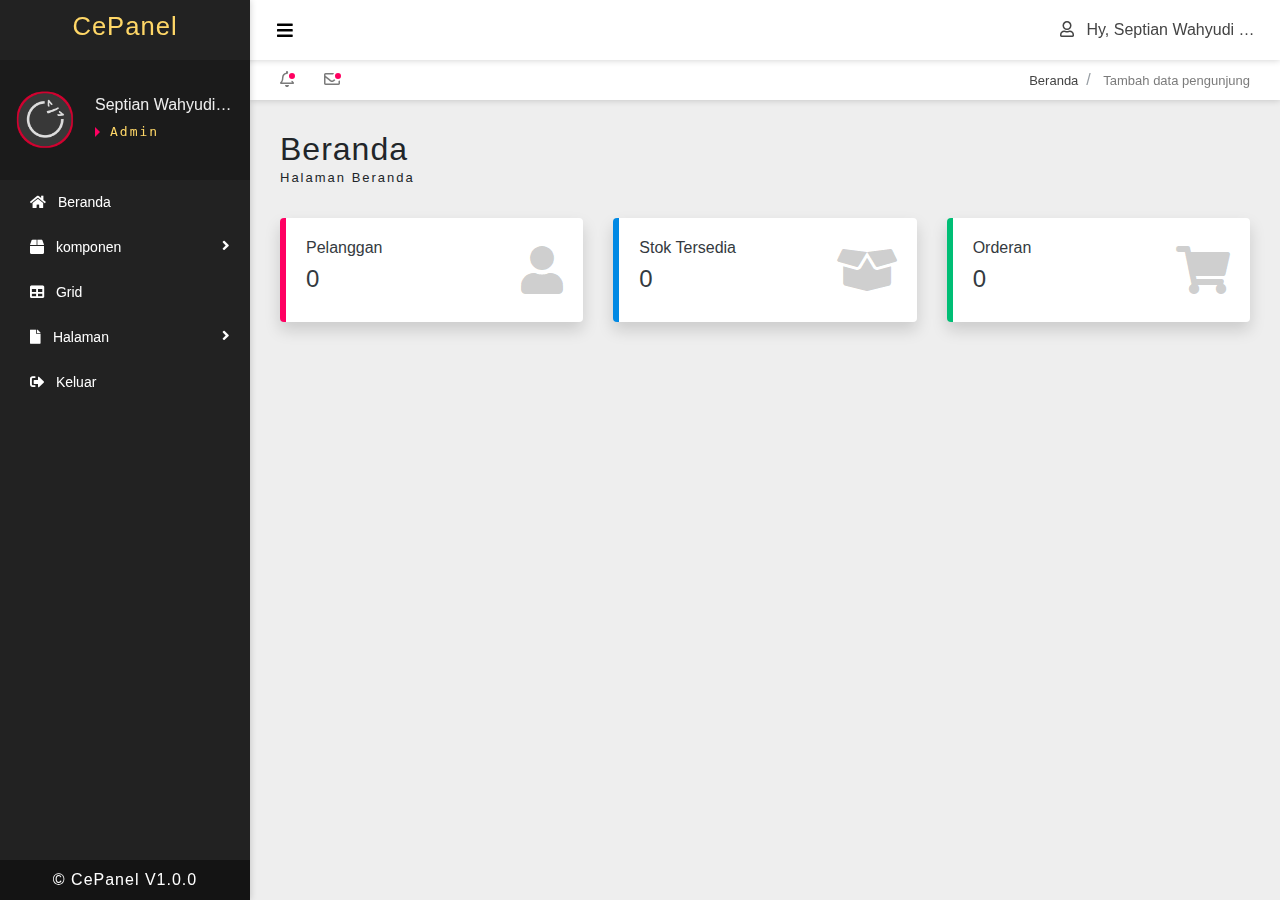
==== index.html @ 2474ac61 "CePanel V1.0.0" ====
<!DOCTYPE html>
<html lang="en">
<head>
<meta charset="UTF-8">
<meta name="viewport" content="width=device-width, initial-scale=1.0">
<title>CePanel</title>

<link rel="shortcut icon" href="assets/img/logo.png" type="image/x-icon">

<!-- style css -->
<link rel="stylesheet" href="assets/vendors/bootstrap/css/bootstrap.min.css" />
<link rel="stylesheet" href="assets/vendors/fontawesome/css/all.min.css">
<link rel="stylesheet" href="assets/css/main.css" />
<link rel="stylesheet" href="assets/css/mod.css" />
<link rel="stylesheet" href="assets/css/media.css" />

</head>
<body>
<div class="loading">
    <span></span>
    <span></span>
    <span></span>
</div>
<!-- header -->
<header>
    <div class="navmenu-ico">
        <button class="fa fa-bars"></button>
    </div>
    <div class="header-left">
        <div class="webTitle">
            <h1><a href="">CePanel</a></h1>
        </div>        

        <nav class="navmenu">
            <div class="kartu">
                <div class="kartu-left">
                    <img src="assets/img/logo.png" />
                </div>
                <div class="kartu-right">
                    <h6>Septian Wahyudi Rahman</h6>
                    <p>Admin</p>
                </div>
            </div>
            <ul>
                <li>
                    <a href="">
                        <i class="fa fa-home mr-2"></i> Beranda
                    </a>
                </li>
                
                <li>
                    <a href="" class="sembunyi">
                        <i class="fa fa-box mr-2"></i> komponen
                    </a>

                    <ul>
                        <li><a href="">Data Jiwa</a></li>
                        <li><a href="">Data KK</a></li>
                    </ul>
                </li>
                
                <li>
                    <a href="">
                        <i class="fa fa-table mr-2"></i> Grid
                    </a>
                </li>
                
                <li>
                    <a href="" class="sembunyi">
                        <i class="fa fa-file mr-2"></i> Halaman
                    </a>

                    <ul>
                        <li><a href="">Data Jiwa</a></li>
                        <li><a href="">Data KK</a></li>
                    </ul>
                </li>
                
                <li>
                    <a href="" class="logOut">
                        <i class="fa fa-sign-out-alt mr-2"></i> Keluar
                    </a>
                </li>                
            </ul>
        </nav>

        <div class="credit">
            &copy;&nbsp;<a href="https://instagram.com/septianwahyurahman" target="_blank">CePanel V1.0.0</a> 
        </div>
    </div>
    <div class="header-right">
        <ul>
            <li class="user-menu">
                <a href="">
                    <i class="far fa-user mr-2"></i> 
                    <span> Hy, Septian Wahyudi Rahman</span>
                </a>

                <ul class="submenu">
                    <li>
                        <a href="">
                            <i class="far fa-user mr-2"></i> 
                            Profil saya
                        </a>
                    </li>
                    
                    <li>
                        <a href="">
                            <i class="far fa-file mr-2"></i> 
                            Jejak
                        </a>
                    </li>
                    
                    <li>
                        <a href="" class="logOut">
                            <i class="fa fa-sign-out-alt mr-2"></i> 
                            Keluar
                        </a>
                    </li>
                    
                </ul>
            </li>
        </ul>
    </div>
</header>

<div class="navInfo">
    <ul class="float-left">
        <li>
            <a href="" class="far fa-bell"></a>
            <span class="n"></span>
        </li>
        <li>
            <a href="" class="far fa-envelope"></a>
            <span class="n"></span>
        </li>
    </ul>
    <ol class="float-right breadcrumb">
        <li class="breadcrumb-item">
            <a href="">Beranda</a>
        </li>
        
        <li class="breadcrumb-item active">
            <a href="">Tambah data pengunjung</a>
        </li>
    </ol>
    <div class="clearfix"></div>
</div>

<main>
    <div class="content-wrapper">
        <div class="pageTitle">
            <h2>Beranda</h2>
            <p>Halaman Beranda</p>
        </div>

        <section class="row">
            <div class="col-sm-4">
                <a href="" class="card text-dark shadow border-0 border-left-danger">
                    <div class="card-body">
                        <h6>Pelanggan</h6>
                        <h4>0</h4>
                        <div class="card-icon">
                            <i class="fa fa-user"></i>
                        </div>
                    </div>
                </a>
            </div>
            <div class="col-sm-4">
                <a href="" class="card text-dark shadow border-0 border-left-primary">
                    <div class="card-body">
                        <h6>Stok Tersedia</h6>
                        <h4>0</h4>
                        <div class="card-icon">
                            <i class="fa fa-box-open"></i>
                        </div>
                    </div>
                </a>
            </div>
            <div class="col-sm-4">
                <a href="" class="card text-dark shadow border-0 border-left-success">
                    <div class="card-body">
                        <h6>Orderan</h6>
                        <h4>0</h4>
                        <div class="card-icon">
                            <i class="fa fa-shopping-cart"></i>
                        </div>
                    </div>
                </a>
            </div>
            
        </section>
    </div>
</main>

<script src="assets/vendors/jquery/jquery-3.5.1.min.js"></script>
<script src="assets/vendors/bootstrap/js/bootstrap.bundle.min.js"></script>
<script src="assets/vendors/sweetAlert/sweetalert2.all.min.js"></script>
<script src="assets/js/main.js"></script>
</body>
</html>
---- assets/css/main.css ----
body {
    background-color: #eee;
}
header {
    position: fixed;
    top: 0;
    left: 0;
    width: 100%;
    height: 60px;
    background-color: #fff;
    box-shadow: 0 0 7px 0 rgba(0,0,0,0.2);
    display: flex;
    display: -ms-flexbox;
    display: -webkit-flex;
    justify-content: space-between;
    z-index: 10;
}
header a:hover {
    text-decoration: none;
}
.header-left {
    position: fixed;
    width: 250px;
    background-color: #222;
    height: 100vh;
    position: fixed;
    left: 0;
    transition: all 400ms;
    box-shadow: 0 0 7px 0 rgba(0,0,0,0.2);
}
.webTitle {
    width: 100%;
    height: 60px;
    display: flex;
    display: -ms-flexbox;
    display: -webkit-flex;
    justify-content: center;
    align-items: center;
    text-align: center;
    padding-left: 20px;
    padding-right: 20px;
}
.webTitle h1 {
    font-size: 1.6rem;
    letter-spacing: 1px;
    font-weight: normal;
    overflow: hidden;
    white-space: nowrap;
}
.webTitle a {
    color: #ffd767;
}

.navmenu-ico {
    position: relative;
    left: 250px;
    top: 0;
    width: 70px;
    height: 60px;
    display: flex;
    display: -ms-flexbox;
    display: -webkit-flex;
    justify-content: center;
    align-items: center;
    transition: all 400ms 200ms;
}
.navmenu-ico button {
    border: 0;
    background-color: transparent;
    outline: none;
    font-size: 18px;
}
.navmenu-ico button:active {
    transform: scale(1.12);
}

.showhide-nav .header-left, .showhide-nav .credit {
    left: -105%;
}
.showhide-nav .navmenu-ico {
    left: 0px;
}

.kartu {
    position: relative;
    width: 100%;
    height: 120px;
    display: flex;
    display: -ms-flexbox;
    display: -webkit-flex;
    justify-content: space-between;
    align-items: center;
    overflow: hidden;
    background-color: rgba(0,0,0,0.2);
    padding: 0 15px;
}
.kartu-left {
    width: 60px;
    height: 60px;
    overflow: hidden;
    position: relative;
}
.kartu-left img {
    width: 100%;
    max-height: auto;
    min-height: 60px;
    margin-right: 20px;
}
.kartu-right {
    position: relative;
    width: calc(100% - 80px);
    color: #eee;
}
.kartu-right h6 {
    overflow: hidden;
    text-overflow: ellipsis;
    white-space: nowrap;
    margin-top: 12px;
}
.kartu-right p {
    color: #ffd767;
    font-size: 13px;
    letter-spacing: 2px;
    font-family: monospace;
    position: relative;
    padding-left: 15px;
}
.kartu-right p:before {
    content: "";
    position: absolute;
    top: 5px;
    left: 0px;
    border-left: 5px solid #ff0062;
    border-top: 5px solid transparent;
    border-bottom: 5px solid transparent;
}

.navmenu {
    position: relative;
    overflow-y: auto;
    height: calc(100% - 60px - 40px);
}
.navmenu ul {
    padding: 0;
    margin: 0;
    list-style: none;
}
.navmenu li {
    position: relative;
}
.navmenu li a {
    padding: 12px 30px;
    transition: all 200ms ease;
    color: #fff;
    display: block;
    font-size: 14px;
}
.navmenu li a:hover {
    background-color: rgba(255, 255, 255, 0.1);
    border-left: 6px solid #ffbb00;
}

.navmenu ul ul {
    display: none;
    padding-left: 40px;
}
.navmenu ul ul li a {
    font-size: 14px;
    opacity: 0.5;
    padding-top: 5px;
    padding-bottom: 5px;
}
.navmenu ul ul li a:hover {
    background-color: transparent;
    border-left: 0;
    opacity: 1;
}
.navmenu ul ul li:before {
    content: "";
    width: 10px;
    height: 10px;
    background-color: transparent;
    border: 2px solid #ddd;
    position: absolute;
    border-radius: 100%;
    top: 10px;
    left: 10px;
    opacity: 0.5;
}

.navmenu .sembunyi:after {
    position: absolute;
    right: 20px;
    top:10px;      
    content: "\f105";
    font-family: "Font Awesome 5 Free";
    font-size: 15px;
    font-weight: 600;
    transition: all 300ms;
}
.navmenu .sembunyi.tampil:after {
    content: "\f107";    
}


.showhide-nav main {
    width: 100%;
}

.header-right {
    height: 60px;
    display: flex;
    display: -ms-flexbox;
    display: -webkit-flex;
    justify-content: center;
    align-items: center;
}
.header-right ul {
    padding: 0;
    margin: 0;
    list-style: none;
}
.header-right .user-menu {
    max-width: 240px;
    position: relative;   
    height: 60px;
    display: flex;
    display: -ms-flexbox;
    display: -webkit-flex;
    align-items: center;
    padding: 0 20px;
    cursor: pointer;
    transition: all 200ms ease;
}
.header-right .user-menu:hover {
    background-color: rgba(0,0,0,0.1);
}
.header-right .user-menu a {
    pointer-events: none;
}
.header-right ul li a {
    color: #444;
    font-weight: 500;
    display: block;
    overflow: hidden;
    white-space: nowrap;
    text-overflow: ellipsis;
}
.header-right ul li a:hover {
    text-decoration: none;
}
.user-menu:hover .submenu {
    display: block;
}
.submenu {
    position: absolute;
    background-color: #fff;
    top: 60px;
    width: 180px;
    left: 0;
    box-shadow: 0 7px 7px 0 rgba(0,0,0,0.2);
    border-radius: 3px;
    border-top: 4px solid #ff0060;
    display: none;
    animation: subFadeIn 250ms ease;
}
@keyframes subFadeIn {
    to {
        top: 70px;
    }
}

.submenu:before {
    content: "";
    position: absolute;
    top: -12px;
    left: 20px;
    border-bottom: 8px solid #ff0060;
    border-right: 8px solid transparent;
    border-left: 8px solid transparent;
}
.submenu li a {
    display: block;
    padding: 7px 20px;
    pointer-events: visible!important;
    border-bottom: 1px dotted #ccc;
    font-size: 14px;
}
.submenu li a:hover {
    background-color: #ff0060;
    color: #fff;
}

.navInfo {
    position: fixed;
    right: 0;
    width: calc(100% - 250px);
    background-color: #fff;
    top: 60px;
    height: 40px;
    padding: 0 30px;
    z-index: 9;
    box-shadow: 0 0 7px 0 rgba(0,0,0,0.2);
    transition: all 400ms 300ms;
}
.navInfo ul {
    padding: 0;
    margin: 0;
    list-style: none;
    height: 40px;
    display: flex;
    display: -ms-flexbox;
    display: -webkit-flex;
    align-items: center;
}
.navInfo ul li {
    position: relative;
}
.navInfo ul li a {
    color: #444;
    padding-right: 30px; 
    opacity: 0.7;
    text-align: center;
    transition: all 200ms;
}
.navInfo a:hover {
    text-decoration: none;
    opacity: 1;
}
.navInfo .n {
    position: absolute;
    right: 27px;
    top: 3px;
    background-color: #ff0060;
    width: 10px;
    height: 10px;
    border-radius: 100%;
    border: 2px solid #fff;
}
.breadcrumb {
    background-color: transparent;
    padding: 0;
    height: 40px;
    display: flex;
    display: -ms-flexbox;
    display: -webkit-flex;
    align-items: center;
}
.breadcrumb a {
    color: #444;
    font-size: 13px;
}
.breadcrumb .active {
    pointer-events: none;
    opacity: 0.7;
}
.showhide-nav .navInfo {
    width: 100%;
}

main {
    margin-top: 100px;
    position: relative;
    width: calc(100% - 250px);
    float: right;
    transition: all 400ms 250ms;
}

.content-wrapper {
    padding: 30px 30px 20px;
}
.pageTitle {
    position: relative;
    margin-bottom: 30px;
}
.pageTitle h2 {
    font-weight: normal;
    font-size: 2rem;
    letter-spacing: 1px;
    margin-bottom: 0;
}
.pageTitle p {
    margin: 0;
    letter-spacing: 2px;
    font-size: 13px;
}
.card {
    z-index: 1;
    margin-bottom: 20px;
}
a.card {
    color: #444;
}
a.card:hover {
    text-decoration: none;
}
.card-icon {
    position: absolute;
    right: 0;
    top: 0;
    height: 100%;
    width: 100%;
    padding: 0 20px;
    display: flex;
    display: -ms-flexbox;
    display: -webkit-flex;
    justify-content: flex-end;
    align-items: center;
    z-index: -1;
}
.card-icon i {
    font-size: 3rem;
    color: rgba(0,0,0,0.2);
}

.credit {
    position: fixed;
    color: #fff;
    bottom: 0;
    left: 0;
    width: 250px;
    height: 40px;
    background-color: rgba(0, 0, 0, 0.4);
    display: flex;
    display: -ms-flexbox;
    display: -webkit-flex;
    justify-content: center;
    align-items: center;
    font-weight: 500;
    letter-spacing: 1px;
    transition: all 400ms;
}
.credit a {
    color: #fff;
}
---- assets/css/mod.css ----
ul {
    list-style: circle;
}
.modal {
    background-color: rgba(0,0,0,0.7);
}
.modal-dialog {
    animation: fadeInTop 500ms ease;

}
@keyframes fadeInTop {
    from {
        opacity: 0;
        top: -200px;
    }
    to {
        opacity: 1;
        top: 10px;
    }
}
.loading {
    width: 100%;
    height: 100vh;
    background-color: rgba(0,0,0,0.95);
    color: #fff;
    position: fixed;
    top: 0;
    left: 0;
    z-index: 99;
    display: flex;
    justify-content: center;
    align-items: center;
}
.loading span {
    width: 20px;
    height: 20px;
    border-radius: 100%;
    background-color: #fa2b7a;
    margin: 0 10px;
    animation: aniLoad 600ms ease infinite;
    position: relative;
}
.loading span:nth-child(2) {
    animation-delay: 100ms;
    background-color: rgb(255, 255, 100);
}
.loading span:nth-child(3) {
    animation-delay: 150ms;
    background-color: rgb(0, 182, 91);
}
@keyframes aniLoad {
    from {
        top: -10px;
    }
    to {
        top: 5px;
    }
}
.modal-tutup {
    position: absolute;
    top: -2px;
    right: 0;
    margin-bottom: 20px;
    z-index: 3;
}
.modal-tutup button {
    border: 0;
    background-color: #ff0062;
    width: 30px;
    height: 25px;
    font-size: 12px;
    text-align: right;
    padding-right: 7px;
    color: #fff;
    border-bottom-left-radius: 50px;
    outline: none;
}
.modal-tutup button:active {
   opacity: 0.8;
}

.font-500 {
    font-weight: 500;
}
.text-snipped {
    overflow: hidden;
    text-overflow: ellipsis;
    white-space: nowrap;
}
.tmb {
    position: relative;
    padding: 5px 12px;
    color: #fff;
    background-color: #ccc;
    border-radius: 3px;
    font-size: 14px;
    font-weight: 500;
    border: 0;
    outline: none;
}
.tmb:hover {
    color: #fff;
    text-decoration: none;
    opacity: 0.8;
}
.tmb-danger {
    background-color: #ff0080;
}
.tmb-primary {
    background-color: #0066ff;
}
.tmb-warning {
    background-color: #ffd000;
}
.tmb-success {
    background-color: #17cf79;
}
.tmb-info {
    background-color: #8400ff;
}
.tmb-light {
    background-color: #eee;
    color: #444!important;
}
.tmb-dark {
    background-color: #444;
}
.tmb-outline-warning {
    border: 1px solid #ffd000;
    background-color: transparent;
    color: #fffb00;
}
.tmb-outline-warning:hover {
    color: #fffb00;
}
.tmb-outline-danger {
    border: 1px solid #ff0080;
    background-color: transparent;
    color: #ff0080;
}
.tmb-outline-danger:hover {
    color: #fff;
    background-color: #ff0080;
}

.border-left-danger {
    border-left: 6px solid #ff0062!important;
} 
.border-left-success {
    border-left: 6px solid #00be75!important;
} 
.border-left-primary {
    border-left: 6px solid #0089e4!important;
} 
.border-left-info {
    border-left: 6px solid #af00e4!important;
} 
.border-left-warning {
    border-left: 6px solid #ffaa2b!important;
} 
.border-top-danger {
    border-top: 4px solid #ff0062!important;
} 
.border-top-success {
    border-top: 4px solid #00be75!important;
} 
.border-top-primary {
    border-top: 4px solid #0089e4!important;
} 
.border-top-info {
    border-top: 4px solid #af00e4!important;
} 
.border-top-warning {
    border-top: 4px solid #ffaa2b!important;
} 

.alert {
    background-color: #fff;
    border: 2px solid #aaa;
    border-left-width: 6px;
    color: #444;
    font-size: 14px;
}
.alert .close {
    position: absolute;
    top: 0;
    right: 0;
    border: 0;
    outline: none;
    background-color: #aaa;
    font-size: 14px;
    padding: 3px 5px 5px 10px;
    border-bottom-left-radius: 20px;
}
.alert-warning .close {
    background-color: #ffbb00;
    color: #000;
}
.alert-primary .close {
    background-color: #0077ff;
    color: #fff;
}
.alert-success .close {
    background-color: #00e472;
    color: #fff;
}
.alert-info .close {
    background-color: #cc00ff;
    color: #fff;
}
.alert-danger .close {
    background-color: #e40085;
    color: #fff;
}
.alert-warning {
    border-color: #ffbb00;
    color: #ce7c02;
}
.alert-info {
    border-color: #cc00ff;
    color: #8a009c;
}
.alert-primary {
    border-color: #0077ff;
    color: #005e9c;
}
.alert-success {
    border-color: #00e472;
    color: #009c4e;
}
.alert-danger {
    border-color: #e40085;
    color: #9c003c;
}
---- assets/css/media.css ----
@media screen and (max-width: 768px) {
    .header-left, .credit {
        left: -105%;
    }
    .navmenu-ico {
        left: 0;
    }
    .showhide-nav .header-left, .showhide-nav .credit {
        left: 0;
    }
    .showhide-nav .navmenu-ico {
        left: 250px;
    }
    main, .navInfo {
        width: 100%;
    }
}
@media screen and (max-width: 680px) {
    .header-right .user-menu {
        width: 70px;
        justify-content: center;
        padding: 0;
    }
    .header-right .user-menu span {
        display: none;
    }
    .submenu {
        left: -115px;
    }
    .submenu:before {
        left: 140px;
    }
    .breadcrumb {
        visibility: hidden;
    }
}
@media screen and (max-width: 320px) {
    .navmenu-ico {
        background-color: #fff;
        z-index: 1;
    }
    .header-left {
        z-index: 2;
    }
}
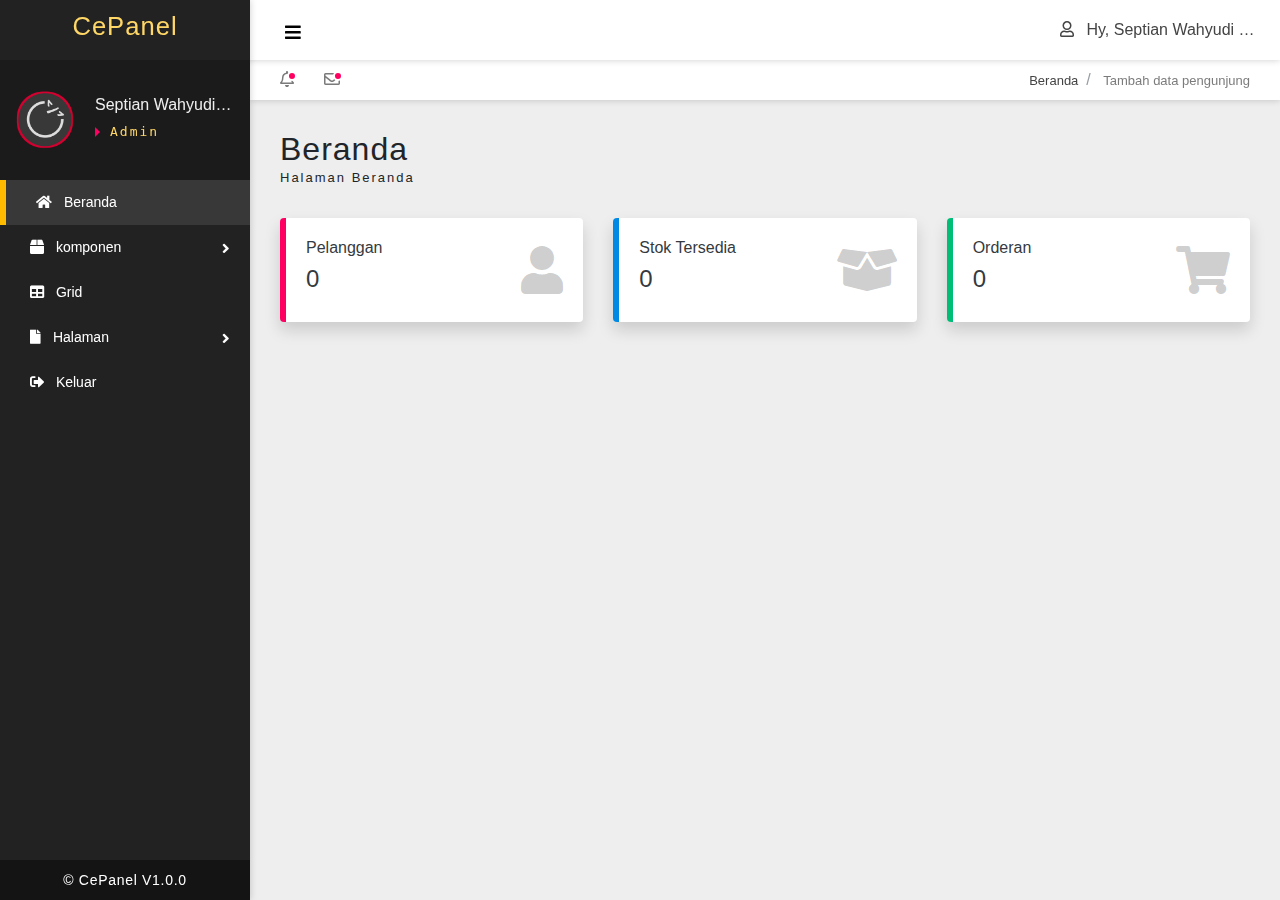
==== commit 63389b08: "CePanel V1.0.0" ====
--- a/index.html
+++ b/index.html
@@ -10,6 +10,7 @@
 <!-- style css -->
 <link rel="stylesheet" href="assets/vendors/bootstrap/css/bootstrap.min.css" />
 <link rel="stylesheet" href="assets/vendors/fontawesome/css/all.min.css">
+<link rel="stylesheet" href="assets/vendors/select2/css/select2.min.css" />
 <link rel="stylesheet" href="assets/css/main.css" />
 <link rel="stylesheet" href="assets/css/mod.css" />
 <link rel="stylesheet" href="assets/css/media.css" />
@@ -24,7 +25,7 @@
 <!-- header -->
 <header>
     <div class="navmenu-ico">
-        <button class="fa fa-bars"></button>
+        <button></button>
     </div>
     <div class="header-left">
         <div class="webTitle">
@@ -42,7 +43,7 @@
                 </div>
             </div>
             <ul>
-                <li>
+                <li class="active">
                     <a href="">
                         <i class="fa fa-home mr-2"></i> Beranda
                     </a>
@@ -54,8 +55,10 @@
                     </a>
 
                     <ul>
-                        <li><a href="">Data Jiwa</a></li>
-                        <li><a href="">Data KK</a></li>
+                        <li><a href="">Alert</a></li>
+                        <li><a href="">Button</a></li>
+                        <li><a href="">Card</a></li>
+                        <li><a href="">Form</a></li>
                     </ul>
                 </li>
                 
@@ -71,8 +74,9 @@
                     </a>
 
                     <ul>
-                        <li><a href="">Data Jiwa</a></li>
-                        <li><a href="">Data KK</a></li>
+                        <li><a href="">Login</a></li>
+                        <li><a href="">Register</a></li>
+                        <li><a href="">Blank Page</a></li>
                     </ul>
                 </li>
                 
@@ -196,6 +200,9 @@
 <script src="assets/vendors/jquery/jquery-3.5.1.min.js"></script>
 <script src="assets/vendors/bootstrap/js/bootstrap.bundle.min.js"></script>
 <script src="assets/vendors/sweetAlert/sweetalert2.all.min.js"></script>
+<script src="assets/vendors/select2/js/select2.min.js"></script>
+<script src="assets/vendors/chartjs/chart.bundle.min.js"></script>
 <script src="assets/js/main.js"></script>
+<script src="assets/js/cht.js"></script>
 </body>
 </html>--- a/assets/css/main.css
+++ b/assets/css/main.css
@@ -69,6 +69,16 @@
     background-color: transparent;
     outline: none;
     font-size: 18px;
+    position: relative;
+}
+.navmenu-ico button:before {
+    position: absolute;
+    content: "\f0c9";
+    bottom: -15px;
+    font-family: "Font Awesome 5 Free";
+    font-size: 18px;
+    font-weight: 600;
+    transition: all 300ms;
 }
 .navmenu-ico button:active {
     transform: scale(1.12);
@@ -79,6 +89,9 @@
 }
 .showhide-nav .navmenu-ico {
     left: 0px;
+}
+.showhide-nav .navmenu-ico button:before {
+    content: "\f061";
 }
 
 .kartu {
@@ -147,12 +160,14 @@
 }
 .navmenu li {
     position: relative;
-}
-.navmenu li a {
+    cursor: pointer;
+}
+.navmenu li a {    
+    color: #fff;
+    display: block;
     padding: 12px 30px;
     transition: all 200ms ease;
     color: #fff;
-    display: block;
     font-size: 14px;
 }
 .navmenu li a:hover {
@@ -164,6 +179,7 @@
     display: none;
     padding-left: 40px;
 }
+
 .navmenu ul ul li a {
     font-size: 14px;
     opacity: 0.5;
@@ -171,10 +187,11 @@
     padding-bottom: 5px;
 }
 .navmenu ul ul li a:hover {
-    background-color: transparent;
-    border-left: 0;
+    background-color: transparent!important;
+    border-left: 0!important;
     opacity: 1;
 }
+
 .navmenu ul ul li:before {
     content: "";
     width: 10px;
@@ -191,7 +208,7 @@
 .navmenu .sembunyi:after {
     position: absolute;
     right: 20px;
-    top:10px;      
+    top: 13px;      
     content: "\f105";
     font-family: "Font Awesome 5 Free";
     font-size: 15px;
@@ -201,10 +218,17 @@
 .navmenu .sembunyi.tampil:after {
     content: "\f107";    
 }
-
-
-.showhide-nav main {
-    width: 100%;
+.navmenu ul .active {
+    background-color: rgba(255, 255, 255, 0.1);
+    border-left: 6px solid #ffbb00;
+}
+.navmenu ul ul .active {
+    background-color: transparent;
+    border-left: 0;
+    opacity: 1;
+}
+.navmenu ul ul .active a {
+    opacity: 1;
 }
 
 .header-right {
@@ -358,6 +382,10 @@
     width: 100%;
 }
 
+.showhide-nav main {
+    width: 100%;
+}
+
 main {
     margin-top: 100px;
     position: relative;
@@ -427,9 +455,11 @@
     justify-content: center;
     align-items: center;
     font-weight: 500;
-    letter-spacing: 1px;
+    letter-spacing: 0.7px;
     transition: all 400ms;
+    font-size: 14px;
 }
 .credit a {
     color: #fff;
-}+}
+
--- a/assets/css/mod.css
+++ b/assets/css/mod.css
@@ -6,7 +6,6 @@
 }
 .modal-dialog {
     animation: fadeInTop 500ms ease;
-
 }
 @keyframes fadeInTop {
     from {
@@ -174,61 +173,25 @@
     border-top: 4px solid #ffaa2b!important;
 } 
 
-.alert {
-    background-color: #fff;
-    border: 2px solid #aaa;
-    border-left-width: 6px;
-    color: #444;
-    font-size: 14px;
+
+.select2 {
+    width: 100%!important;
+    font-size: 15px;
 }
-.alert .close {
-    position: absolute;
-    top: 0;
-    right: 0;
+.select2-search__field {
     border: 0;
     outline: none;
-    background-color: #aaa;
-    font-size: 14px;
-    padding: 3px 5px 5px 10px;
-    border-bottom-left-radius: 20px;
 }
-.alert-warning .close {
-    background-color: #ffbb00;
-    color: #000;
+.select2-container--default .select2-selection--single {
+    border: 1px solid #ddd;
+    outline: none;
 }
-.alert-primary .close {
-    background-color: #0077ff;
-    color: #fff;
+.select2-container .select2-selection--single {
+    height: 35px;
 }
-.alert-success .close {
-    background-color: #00e472;
-    color: #fff;
+.select2-container--default .select2-selection--single .select2-selection__rendered {
+    line-height: 35px;
 }
-.alert-info .close {
-    background-color: #cc00ff;
-    color: #fff;
+.select2-container--default .select2-selection--single .select2-selection__arrow {
+    height: 33px;
 }
-.alert-danger .close {
-    background-color: #e40085;
-    color: #fff;
-}
-.alert-warning {
-    border-color: #ffbb00;
-    color: #ce7c02;
-}
-.alert-info {
-    border-color: #cc00ff;
-    color: #8a009c;
-}
-.alert-primary {
-    border-color: #0077ff;
-    color: #005e9c;
-}
-.alert-success {
-    border-color: #00e472;
-    color: #009c4e;
-}
-.alert-danger {
-    border-color: #e40085;
-    color: #9c003c;
-}
--- a/assets/css/media.css
+++ b/assets/css/media.css
@@ -10,6 +10,9 @@
     }
     .showhide-nav .navmenu-ico {
         left: 250px;
+    }
+    .showhide-nav .navmenu-ico button:before {
+        content: "\f060";
     }
     main, .navInfo {
         width: 100%;
@@ -24,6 +27,9 @@
     .header-right .user-menu span {
         display: none;
     }
+    .showhide-nav .header-right {
+        display: none;
+    }
     .submenu {
         left: -115px;
     }
@@ -32,6 +38,11 @@
     }
     .breadcrumb {
         visibility: hidden;
+    }
+}
+@media screen and (max-width: 420px) {
+    body {
+        background-color: #fffbec;
     }
 }
 @media screen and (max-width: 320px) {
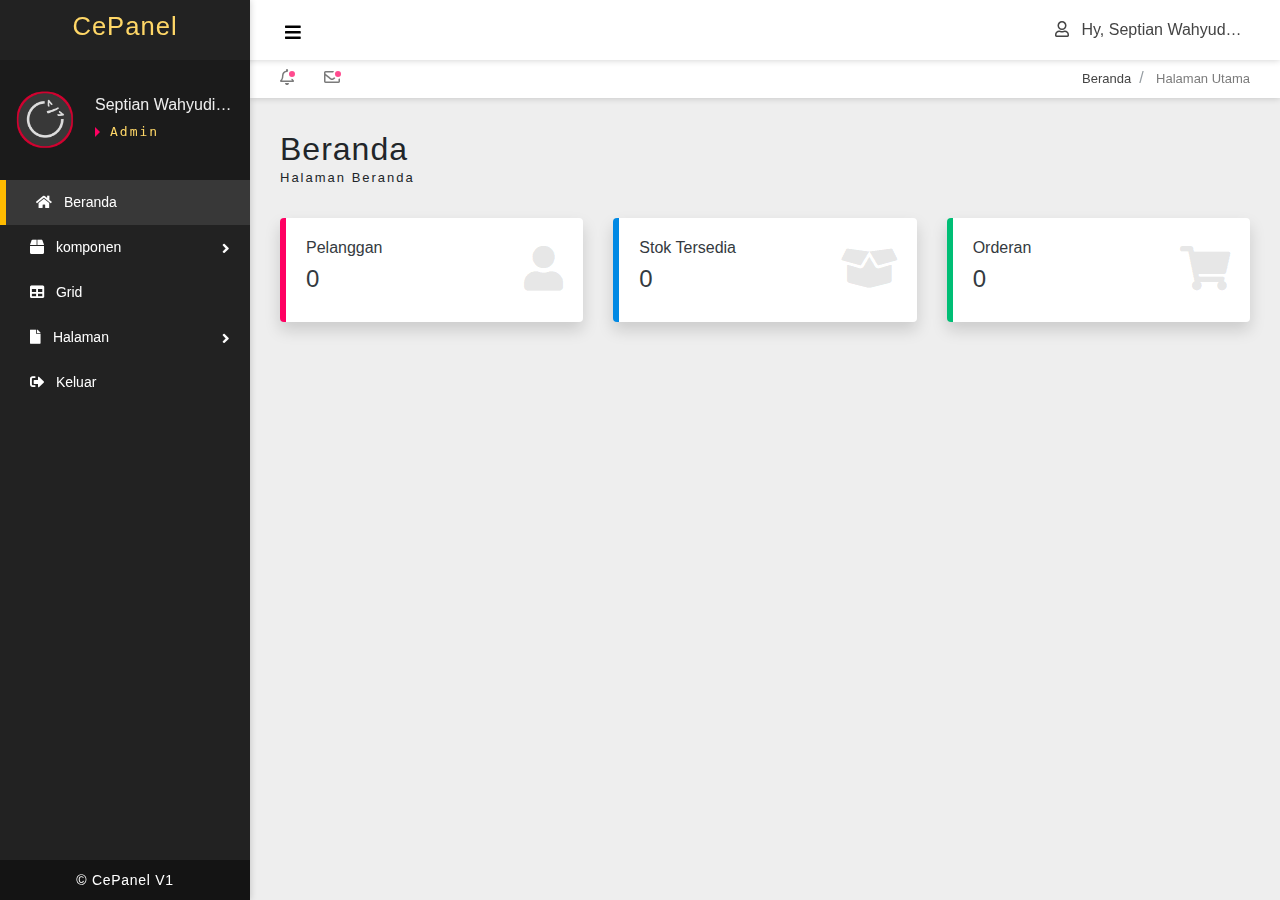
==== commit 224b89f6: "CePanel v1" ====
--- a/index.html
+++ b/index.html
@@ -74,8 +74,8 @@
                     </a>
 
                     <ul>
-                        <li><a href="">Login</a></li>
-                        <li><a href="">Register</a></li>
+                        <li><a href="login.html">Login</a></li>
+                        <li><a href="login.html">Register</a></li>
                         <li><a href="">Blank Page</a></li>
                     </ul>
                 </li>
@@ -89,7 +89,7 @@
         </nav>
 
         <div class="credit">
-            &copy;&nbsp;<a href="https://instagram.com/septianwahyurahman" target="_blank">CePanel V1.0.0</a> 
+            &copy;&nbsp;<a href="https://instagram.com/septianwahyurahman" target="_blank">CePanel V1</a> 
         </div>
     </div>
     <div class="header-right">
@@ -131,12 +131,16 @@
 <div class="navInfo">
     <ul class="float-left">
         <li>
-            <a href="" class="far fa-bell"></a>
-            <span class="n"></span>
+            <a href="">
+                <i class="far fa-bell"></i>
+                <span class="n"></span>
+            </a>
         </li>
         <li>
-            <a href="" class="far fa-envelope"></a>
-            <span class="n"></span>
+            <a href="">
+                <i class="far fa-envelope"></i>
+                <span class="n"></span>
+            </a>
         </li>
     </ul>
     <ol class="float-right breadcrumb">
@@ -145,7 +149,7 @@
         </li>
         
         <li class="breadcrumb-item active">
-            <a href="">Tambah data pengunjung</a>
+            <a href="">Halaman Utama</a>
         </li>
     </ol>
     <div class="clearfix"></div>
@@ -193,6 +197,12 @@
                 </a>
             </div>
             
+        </section>
+
+        <section class="row mt-5">
+            <div class="col-sm-4">
+               
+            </div>
         </section>
     </div>
 </main>
--- a/assets/css/main.css
+++ b/assets/css/main.css
@@ -37,8 +37,8 @@
     justify-content: center;
     align-items: center;
     text-align: center;
-    padding-left: 20px;
-    padding-right: 20px;
+    padding-left: 35px;
+    padding-right: 35px;
 }
 .webTitle h1 {
     font-size: 1.6rem;
@@ -245,14 +245,14 @@
     list-style: none;
 }
 .header-right .user-menu {
-    max-width: 240px;
+    max-width: 260px;
     position: relative;   
     height: 60px;
     display: flex;
     display: -ms-flexbox;
     display: -webkit-flex;
     align-items: center;
-    padding: 0 20px;
+    padding: 0 35px;
     cursor: pointer;
     transition: all 200ms ease;
 }
@@ -298,7 +298,7 @@
     content: "";
     position: absolute;
     top: -12px;
-    left: 20px;
+    left: 35px;
     border-bottom: 8px solid #ff0060;
     border-right: 8px solid transparent;
     border-left: 8px solid transparent;
@@ -320,7 +320,7 @@
     right: 0;
     width: calc(100% - 250px);
     background-color: #fff;
-    top: 60px;
+    top: 58px;
     height: 40px;
     padding: 0 30px;
     z-index: 9;
@@ -344,7 +344,6 @@
     color: #444;
     padding-right: 30px; 
     opacity: 0.7;
-    text-align: center;
     transition: all 200ms;
 }
 .navInfo a:hover {
@@ -424,8 +423,8 @@
 }
 .card-icon {
     position: absolute;
-    right: 0;
-    top: 0;
+    right: 0px;
+    top: 0px;
     height: 100%;
     width: 100%;
     padding: 0 20px;
@@ -437,8 +436,8 @@
     z-index: -1;
 }
 .card-icon i {
-    font-size: 3rem;
-    color: rgba(0,0,0,0.2);
+    font-size: 2.8rem;
+    color: rgba(0, 0, 0, 0.1);
 }
 
 .credit {
--- a/assets/css/mod.css
+++ b/assets/css/mod.css
@@ -1,11 +1,5 @@
 ul {
     list-style: circle;
-}
-.modal {
-    background-color: rgba(0,0,0,0.7);
-}
-.modal-dialog {
-    animation: fadeInTop 500ms ease;
 }
 @keyframes fadeInTop {
     from {
@@ -55,91 +49,11 @@
         top: 5px;
     }
 }
-.modal-tutup {
-    position: absolute;
-    top: -2px;
-    right: 0;
-    margin-bottom: 20px;
-    z-index: 3;
-}
-.modal-tutup button {
-    border: 0;
-    background-color: #ff0062;
-    width: 30px;
-    height: 25px;
-    font-size: 12px;
-    text-align: right;
-    padding-right: 7px;
-    color: #fff;
-    border-bottom-left-radius: 50px;
-    outline: none;
-}
-.modal-tutup button:active {
-   opacity: 0.8;
-}
 
-.font-500 {
-    font-weight: 500;
-}
 .text-snipped {
     overflow: hidden;
     text-overflow: ellipsis;
     white-space: nowrap;
-}
-.tmb {
-    position: relative;
-    padding: 5px 12px;
-    color: #fff;
-    background-color: #ccc;
-    border-radius: 3px;
-    font-size: 14px;
-    font-weight: 500;
-    border: 0;
-    outline: none;
-}
-.tmb:hover {
-    color: #fff;
-    text-decoration: none;
-    opacity: 0.8;
-}
-.tmb-danger {
-    background-color: #ff0080;
-}
-.tmb-primary {
-    background-color: #0066ff;
-}
-.tmb-warning {
-    background-color: #ffd000;
-}
-.tmb-success {
-    background-color: #17cf79;
-}
-.tmb-info {
-    background-color: #8400ff;
-}
-.tmb-light {
-    background-color: #eee;
-    color: #444!important;
-}
-.tmb-dark {
-    background-color: #444;
-}
-.tmb-outline-warning {
-    border: 1px solid #ffd000;
-    background-color: transparent;
-    color: #fffb00;
-}
-.tmb-outline-warning:hover {
-    color: #fffb00;
-}
-.tmb-outline-danger {
-    border: 1px solid #ff0080;
-    background-color: transparent;
-    color: #ff0080;
-}
-.tmb-outline-danger:hover {
-    color: #fff;
-    background-color: #ff0080;
 }
 
 .border-left-danger {
@@ -173,7 +87,19 @@
     border-top: 4px solid #ffaa2b!important;
 } 
 
+/* bootstrap */
+.form-control:focus {
+    box-shadow: none;
+    border-color: #aaa;
+}
+.modal {
+    background-color: rgba(0,0,0,0.7);
+}
+.modal-dialog {
+    animation: fadeInTop 500ms ease;
+}
 
+/* select2 */
 .select2 {
     width: 100%!important;
     font-size: 15px;
@@ -183,15 +109,15 @@
     outline: none;
 }
 .select2-container--default .select2-selection--single {
-    border: 1px solid #ddd;
+    border: 1px solid #ced4da;
     outline: none;
 }
 .select2-container .select2-selection--single {
-    height: 35px;
+    height: 34px;
 }
 .select2-container--default .select2-selection--single .select2-selection__rendered {
     line-height: 35px;
 }
 .select2-container--default .select2-selection--single .select2-selection__arrow {
-    height: 33px;
+    height: 32px;
 }
--- a/assets/css/media.css
+++ b/assets/css/media.css
@@ -20,7 +20,7 @@
 }
 @media screen and (max-width: 680px) {
     .header-right .user-menu {
-        width: 70px;
+        width: 75px;
         justify-content: center;
         padding: 0;
     }
